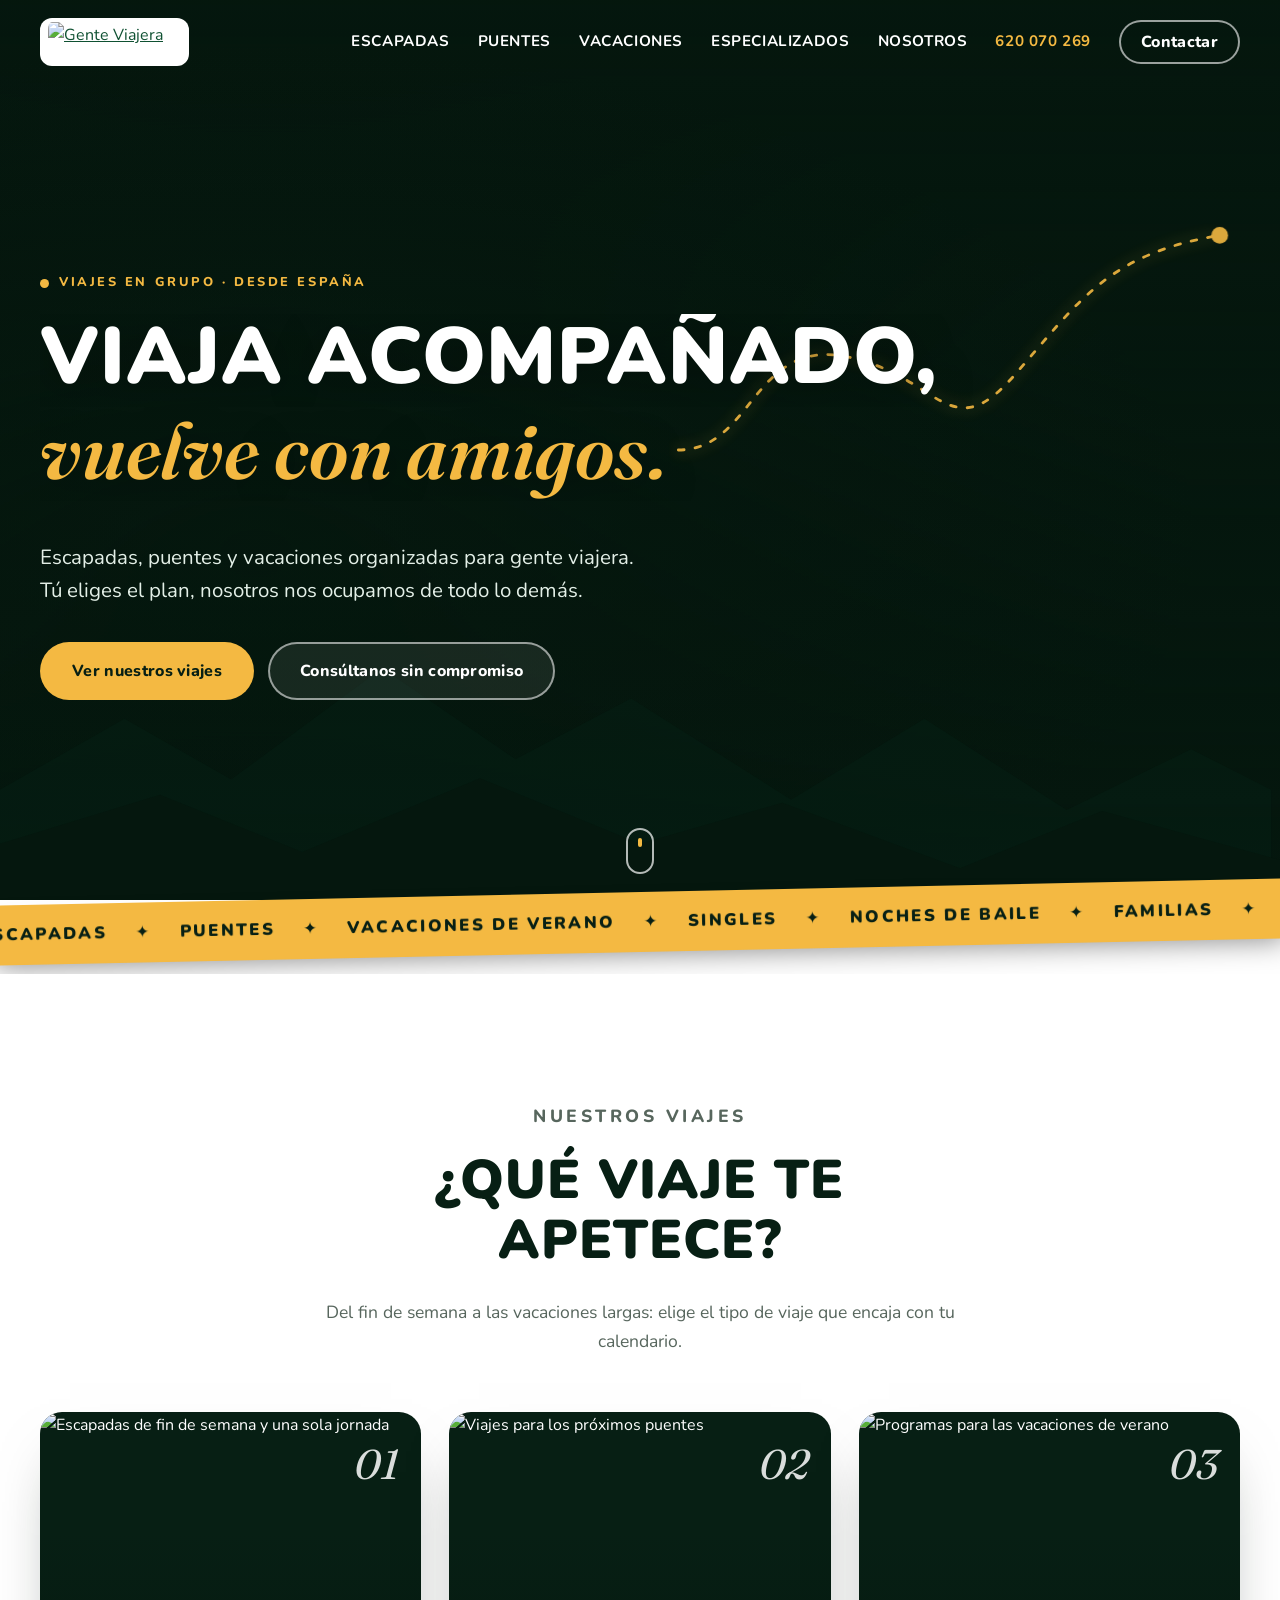
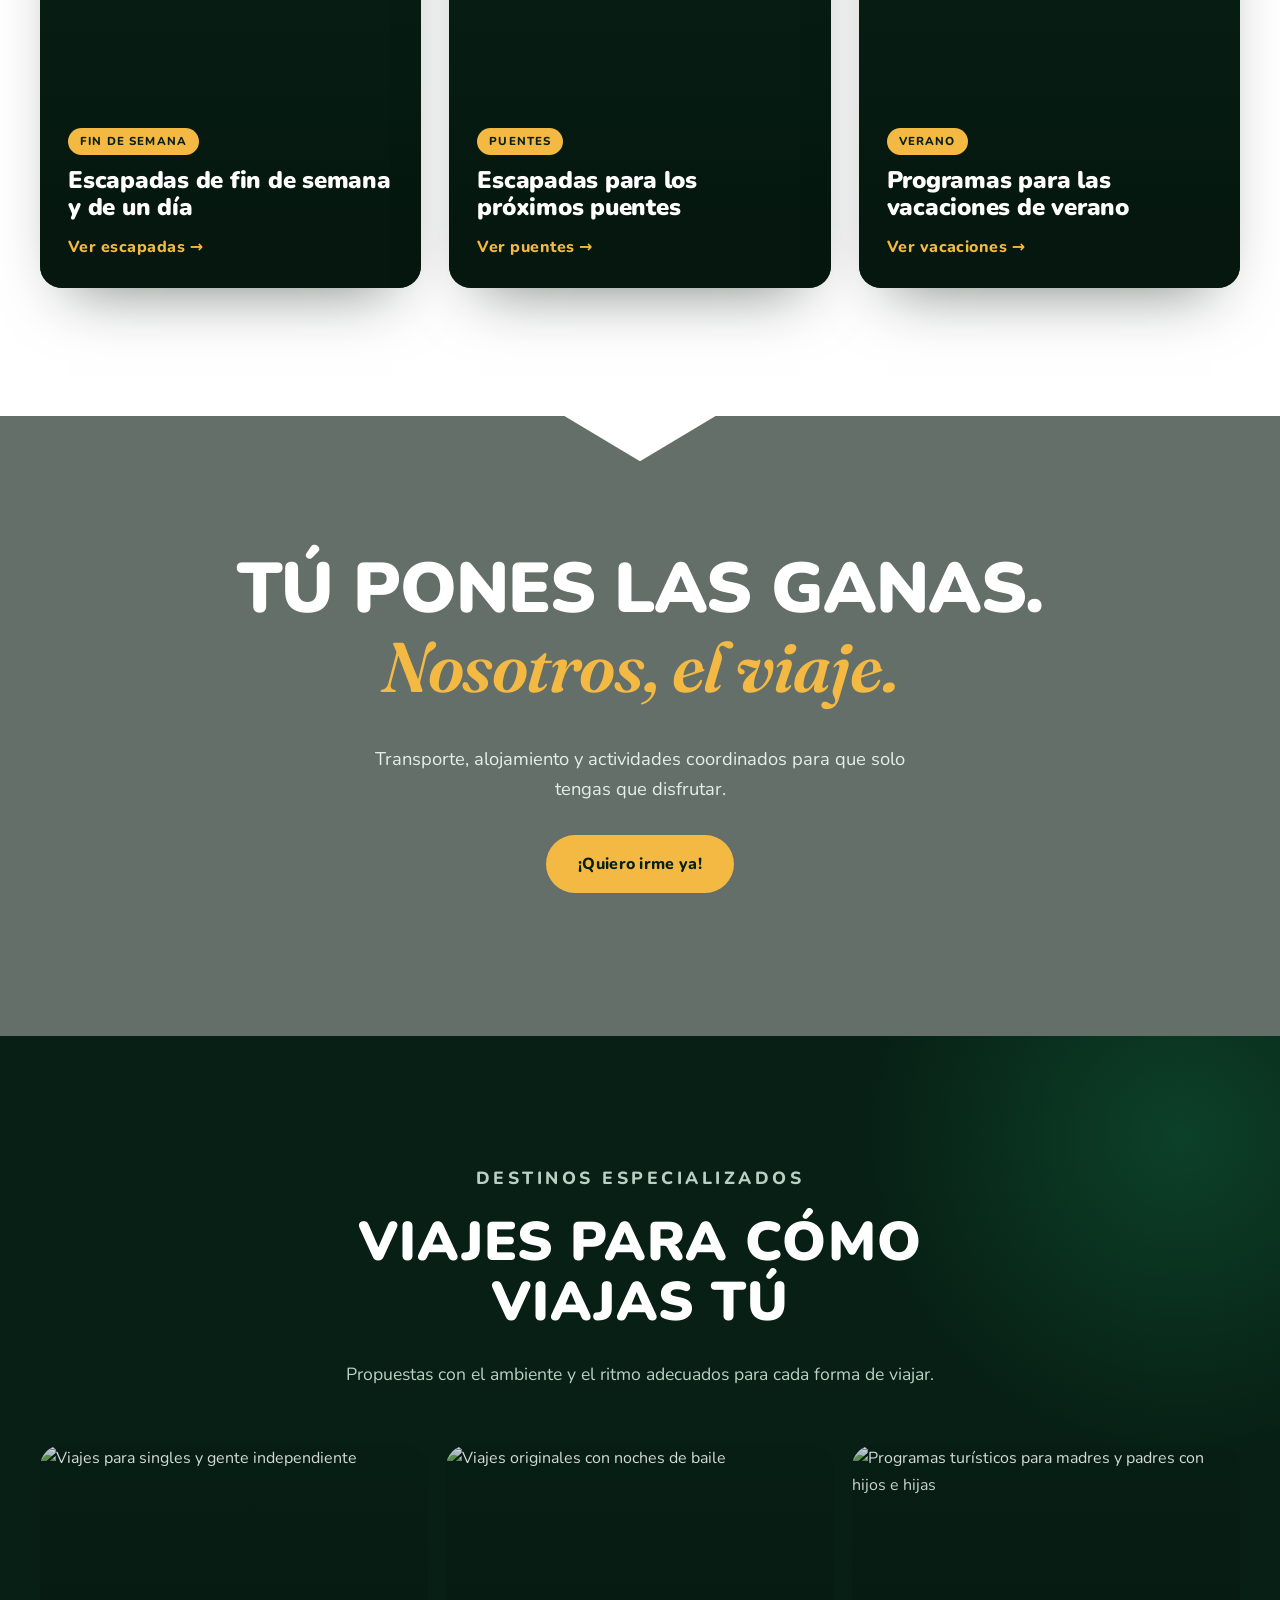
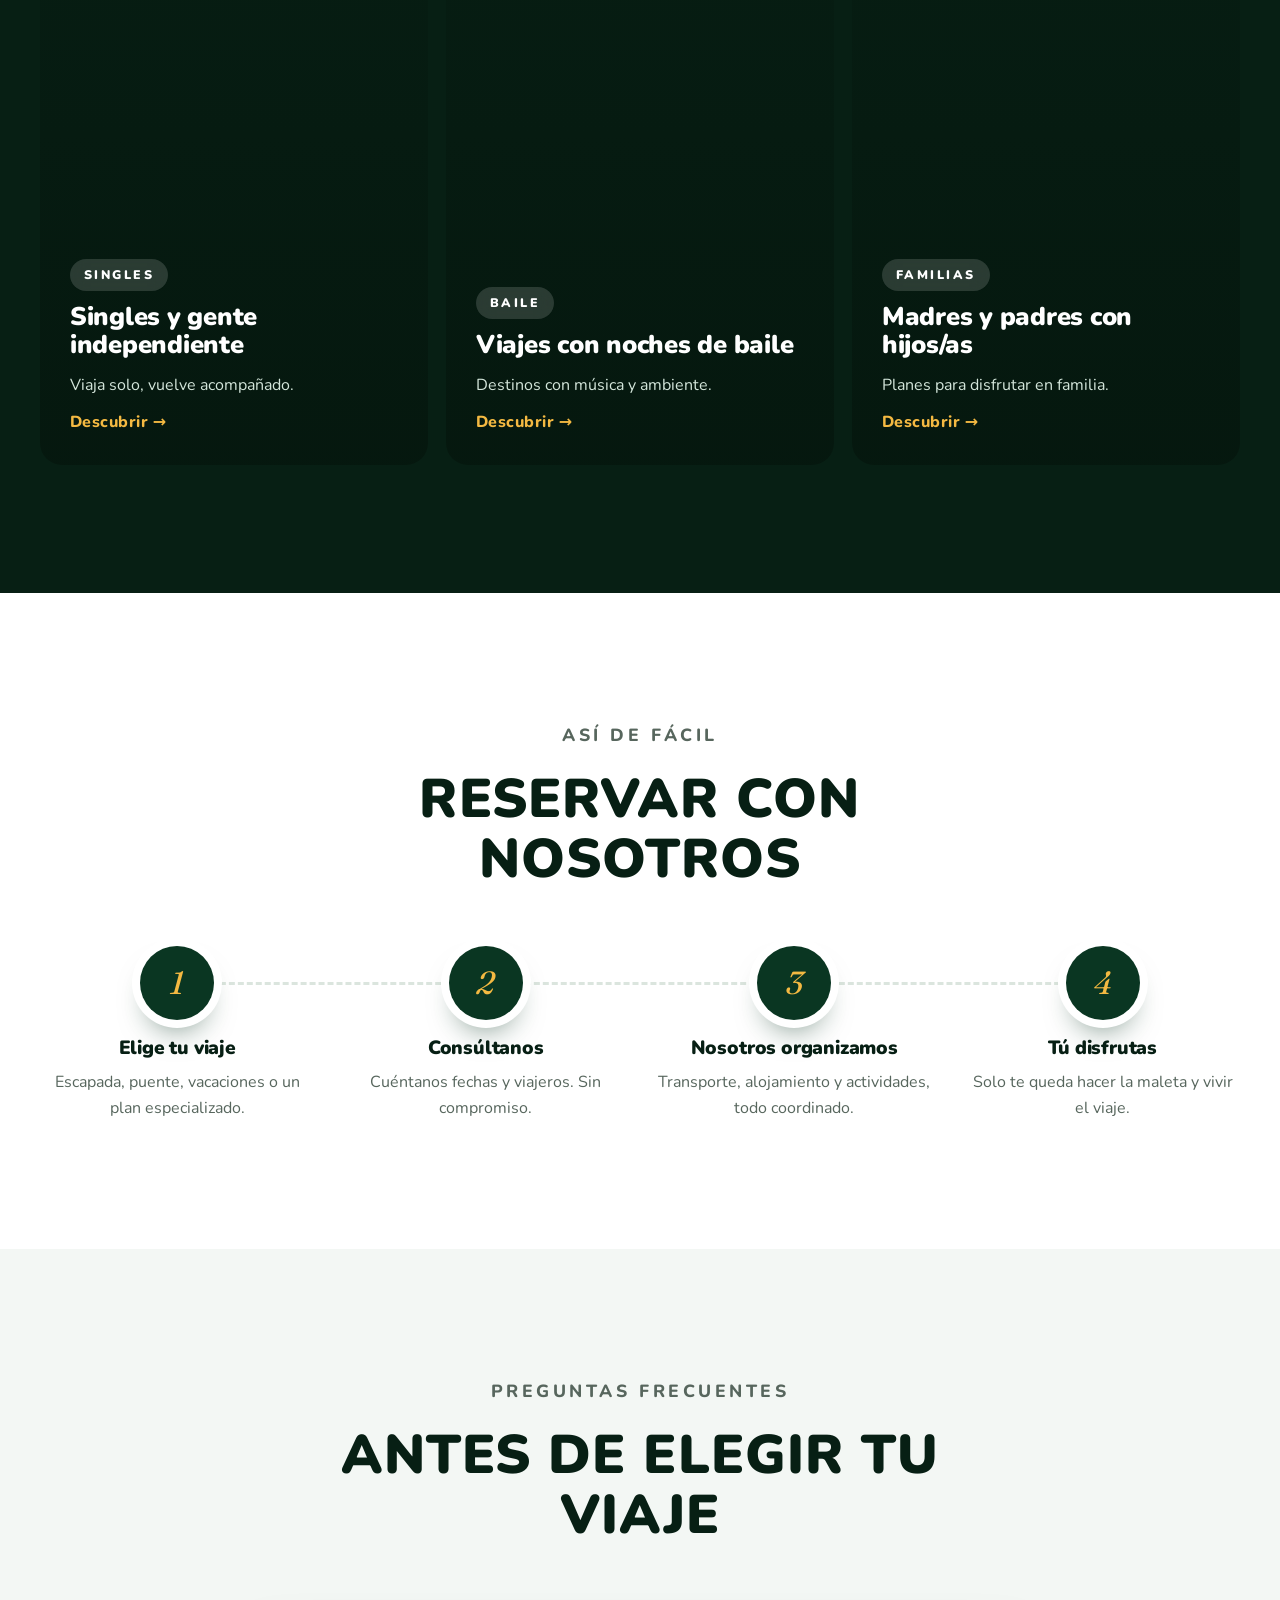
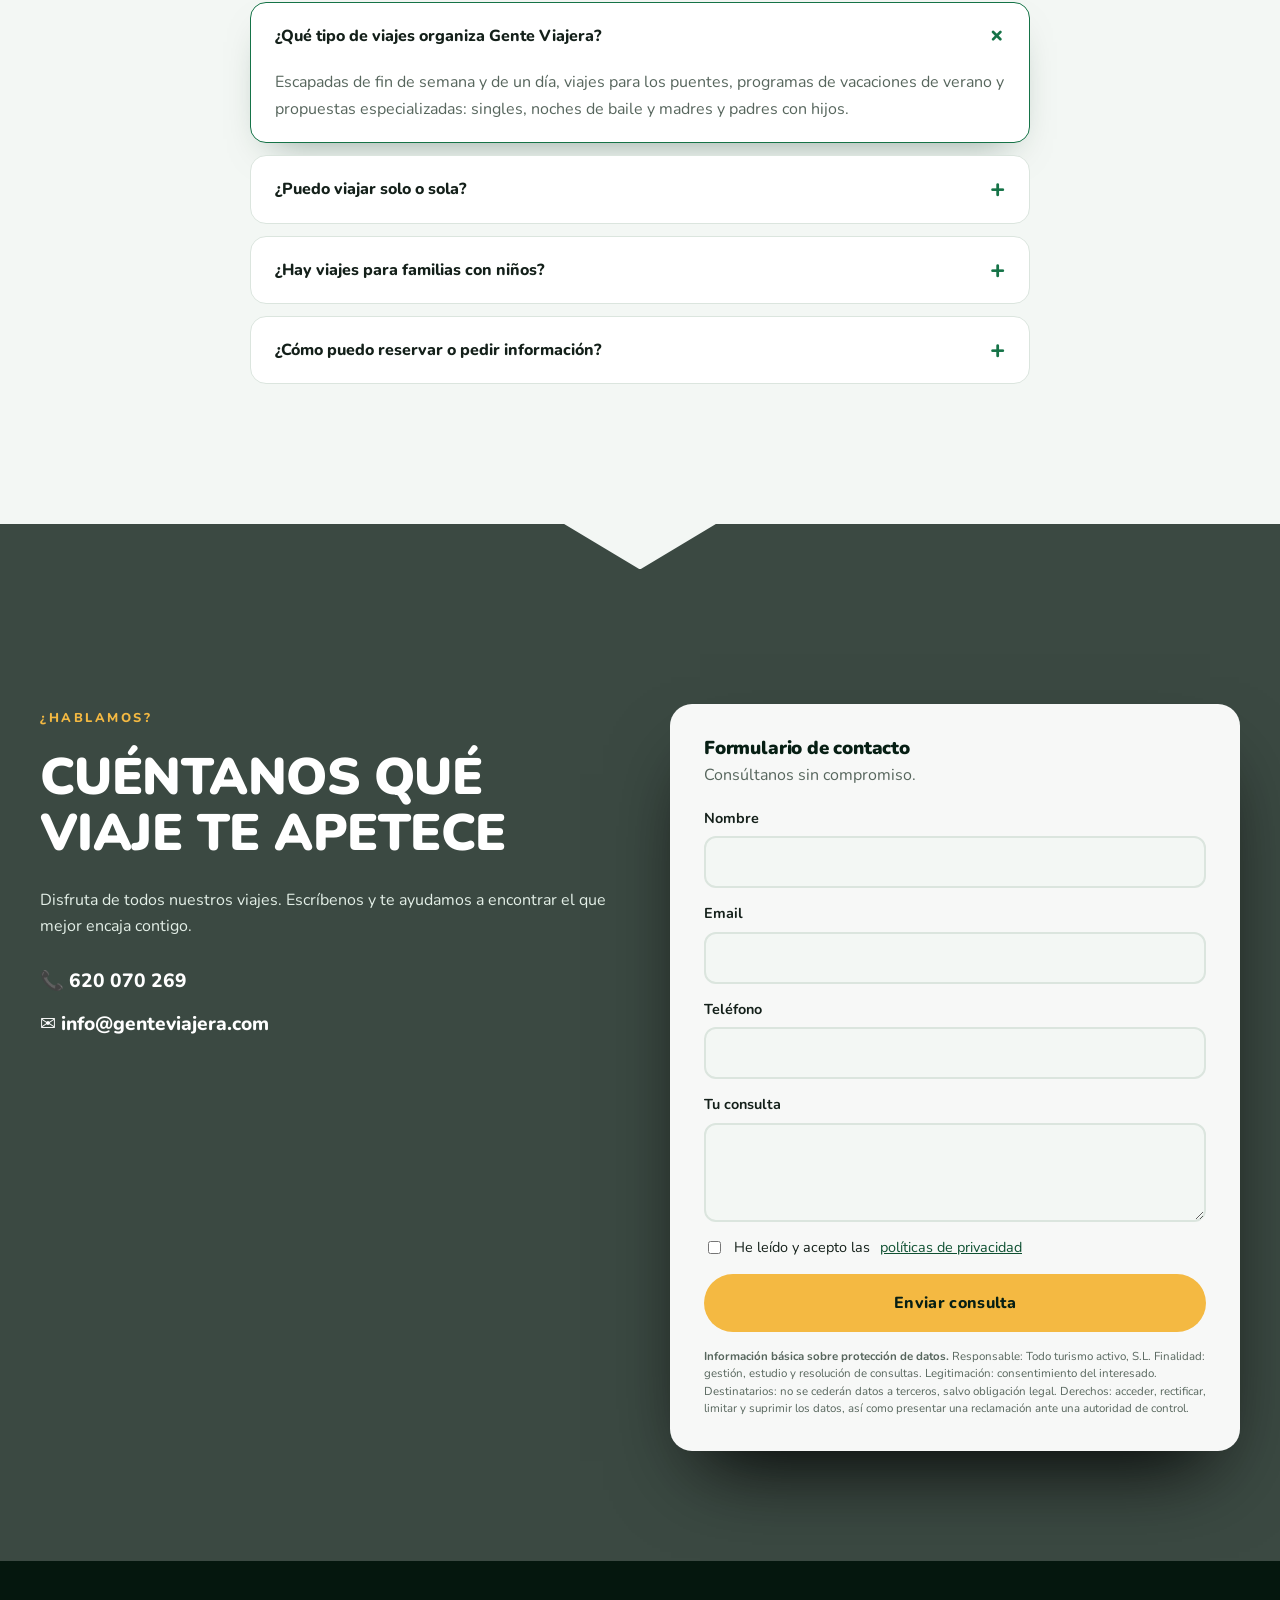
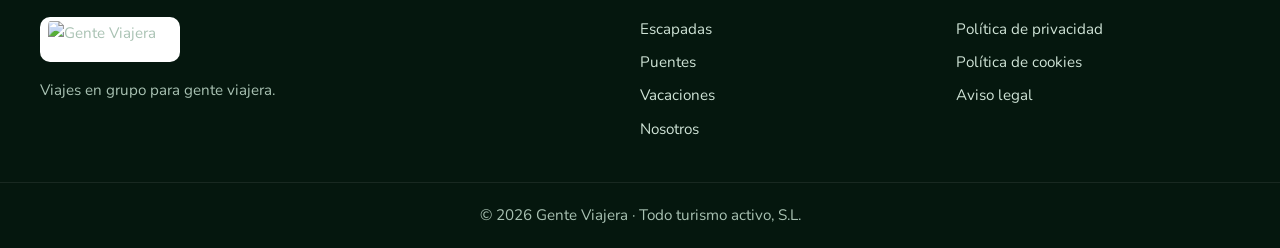
==== docs/index.html @ b9114b35 "Mover sitio a docs/ para GitHub Pages Co-Authored-By: Claude Sonnet 5.5 <noreply@anthropic.com>" ====
<!doctype html>
<html lang="es">
<head>
  <meta charset="utf-8">
  <meta name="viewport" content="width=device-width, initial-scale=1">
  <title>Gente Viajera | Viajes en grupo, escapadas y puentes desde España</title>
  <meta name="description" content="Viajes en grupo para gente viajera: escapadas de fin de semana, puentes, vacaciones de verano, viajes para singles, con noches de baile y para madres y padres con hijos. Consúltanos sin compromiso.">
  <meta name="robots" content="index, follow, max-image-preview:large">
  <meta name="theme-color" content="#071f14">
  <link rel="canonical" href="https://genteviajera.com/">
  <link rel="alternate" hreflang="es" href="https://genteviajera.com/">

  <meta property="og:type" content="website">
  <meta property="og:locale" content="es_ES">
  <meta property="og:site_name" content="Gente Viajera">
  <meta property="og:title" content="Gente Viajera | Viajes en grupo, escapadas y puentes">
  <meta property="og:description" content="Escapadas, puentes y vacaciones en grupo. Viajes para singles, con noches de baile y para familias.">
  <meta property="og:url" content="https://genteviajera.com/">
  <meta property="og:image" content="https://genteviajera.com/wp-content/uploads/2024/02/ESCAPADAS.jpg">
  <meta name="twitter:card" content="summary_large_image">

  <link rel="icon" href="data:image/svg+xml,%3Csvg xmlns='http://www.w3.org/2000/svg' viewBox='0 0 32 32'%3E%3Crect width='32' height='32' rx='8' fill='%230f5132'/%3E%3Cpath d='M5 23l8-12 5 7 3-4 6 9z' fill='%23f4b942'/%3E%3C/svg%3E">
  <link rel="preconnect" href="https://fonts.googleapis.com">
  <link rel="preconnect" href="https://fonts.gstatic.com" crossorigin>
  <link href="https://fonts.googleapis.com/css2?family=Fraunces:ital,opsz,wght@1,9..144,600&family=Nunito:wght@400;600;700;800;900&display=swap" rel="stylesheet">
  <link rel="stylesheet" href="styles.css">

  <script type="application/ld+json">
  {
    "@context": "https://schema.org",
    "@graph": [
      {
        "@type": "TravelAgency",
        "@id": "https://genteviajera.com/#organization",
        "name": "Gente Viajera",
        "legalName": "Todo turismo activo, S.L.",
        "url": "https://genteviajera.com/",
        "logo": "https://genteviajera.com/wp-content/uploads/2024/03/logo-menu.png",
        "image": "https://genteviajera.com/wp-content/uploads/2024/02/ESCAPADAS.jpg",
        "telephone": "+34620070269",
        "email": "info@genteviajera.com",
        "areaServed": "ES",
        "knowsLanguage": "es",
        "description": "Agencia de viajes en grupo: escapadas, puentes, vacaciones, viajes para singles, con noches de baile y para familias."
      },
      {
        "@type": "WebSite",
        "@id": "https://genteviajera.com/#website",
        "url": "https://genteviajera.com/",
        "name": "Gente Viajera",
        "inLanguage": "es",
        "publisher": { "@id": "https://genteviajera.com/#organization" }
      },
      {
        "@type": "ItemList",
        "name": "Tipos de viaje de Gente Viajera",
        "itemListElement": [
          { "@type": "ListItem", "position": 1, "name": "Escapadas de fin de semana", "url": "https://genteviajera.com/escapadas/" },
          { "@type": "ListItem", "position": 2, "name": "Viajes en puentes", "url": "https://genteviajera.com/puentes/" },
          { "@type": "ListItem", "position": 3, "name": "Vacaciones de verano", "url": "https://genteviajera.com/vacaciones/" },
          { "@type": "ListItem", "position": 4, "name": "Viajes para singles", "url": "https://genteviajera.com/destinos-especializados/singles/" },
          { "@type": "ListItem", "position": 5, "name": "Viajes con noches de baile", "url": "https://genteviajera.com/destinos-especializados/baile/" },
          { "@type": "ListItem", "position": 6, "name": "Viajes para madres y padres con hijos", "url": "https://genteviajera.com/destinos-especializados/padres-con-ninos/" }
        ]
      },
      {
        "@type": "FAQPage",
        "mainEntity": [
          { "@type": "Question", "name": "¿Qué tipo de viajes organiza Gente Viajera?", "acceptedAnswer": { "@type": "Answer", "text": "Escapadas de fin de semana y de un día, viajes para los puentes, programas de vacaciones de verano y propuestas especializadas: singles, noches de baile y madres y padres con hijos." } },
          { "@type": "Question", "name": "¿Puedo viajar solo o sola?", "acceptedAnswer": { "@type": "Answer", "text": "Sí. Tenemos propuestas pensadas para gente independiente y para singles, en grupos donde es fácil conocer gente nueva." } },
          { "@type": "Question", "name": "¿Hay viajes para familias con niños?", "acceptedAnswer": { "@type": "Answer", "text": "Sí. Organizamos programas turísticos para madres y padres con hijos e hijas, con actividades adaptadas a todas las edades." } },
          { "@type": "Question", "name": "¿Cómo puedo reservar o pedir información?", "acceptedAnswer": { "@type": "Answer", "text": "Rellena el formulario de contacto, escríbenos a info@genteviajera.com o llámanos al 620 070 269. Te respondemos sin compromiso." } }
        ]
      }
    ]
  }
  </script>
</head>
<body>
  <a class="skip" href="#contenido">Saltar al contenido</a>
  <div class="progress" aria-hidden="true"></div>

  <header class="site-header" id="top">
    <div class="wrap nav">
      <a class="brand" href="/" aria-label="Gente Viajera, inicio">
        <img src="https://genteviajera.com/wp-content/uploads/2024/03/logo-menu.png" alt="Gente Viajera" width="160" height="48">
      </a>
      <nav id="menu" class="menu" aria-label="Principal">
        <a href="https://genteviajera.com/escapadas/">Escapadas</a>
        <a href="https://genteviajera.com/puentes/">Puentes</a>
        <a href="https://genteviajera.com/vacaciones/">Vacaciones</a>
        <a href="#especializados">Especializados</a>
        <a href="https://genteviajera.com/nosotros/">Nosotros</a>
        <a class="menu__tel" href="tel:+34620070269">620 070 269</a>
        <a class="btn btn--outline btn--sm" href="#contacto">Contactar</a>
      </nav>
      <button class="burger" aria-expanded="false" aria-controls="menu" aria-label="Abrir menú"><span></span><span></span><span></span></button>
    </div>
  </header>

  <main id="contenido">
    <!-- HERO -->
    <section class="hero" id="inicio">
      <div class="hero__img" data-parallax="0.35" role="img" aria-label="Camino entre vegetación en una escapada de Gente Viajera"></div>
      <div class="hero__shade"></div>

      <!-- Montañas en capas con parallax -->
      <svg class="hero__mtn hero__mtn--back" data-parallax="-0.08" viewBox="0 0 1440 320" preserveAspectRatio="none" aria-hidden="true"><path d="M0 320V210l140-70 120 60 170-110 150 90 130-60 180 100 150-80 160 90 140-60 90 40v160z"/></svg>
      <svg class="hero__mtn hero__mtn--front" viewBox="0 0 1440 220" preserveAspectRatio="none" aria-hidden="true"><path d="M0 220V150l180-60 160 70 200-90 180 80 160-50 200 80 160-70 200 60v50z"/></svg>

      <!-- Ruta dibujada -->
      <svg class="hero__route" viewBox="0 0 600 300" aria-hidden="true">
        <path class="route-line" d="M10 270 C 90 270, 90 150, 190 170 S 300 270, 370 190 S 470 60, 590 40"/>
        <circle class="route-dot" cx="590" cy="40" r="9"/>
      </svg>

      <div class="wrap hero__in">
        <p class="eyebrow"><span class="pulse"></span> Viajes en grupo · Desde España</p>
        <h1 class="split" aria-label="Viaja acompañado, vuelve con amigos.">
          <span class="line"><span>Viaja</span> <span>acompañado,</span></span>
          <span class="line line--accent"><span>vuelve</span> <span>con</span> <span>amigos.</span></span>
        </h1>
        <p class="lead">Escapadas, puentes y vacaciones organizadas para gente viajera. Tú eliges el plan, nosotros nos ocupamos de todo lo demás.</p>
        <div class="hero__cta">
          <a class="btn magnetic" href="#viajes"><span>Ver nuestros viajes</span></a>
          <a class="btn btn--ghost magnetic" href="#contacto"><span>Consúltanos sin compromiso</span></a>
        </div>
      </div>

      <a class="scroll-cue" href="#viajes" aria-label="Bajar a los viajes"><i></i></a>
    </section>

    <!-- MARQUEE -->
    <div class="marquee-wrap" aria-hidden="true">
    <div class="marquee">
      <div class="marquee__track">
        <span>Escapadas</span><b>✦</b><span>Puentes</span><b>✦</b><span>Vacaciones de verano</span><b>✦</b><span>Singles</span><b>✦</b><span>Noches de baile</span><b>✦</b><span>Familias</span><b>✦</b>
        <span>Escapadas</span><b>✦</b><span>Puentes</span><b>✦</b><span>Vacaciones de verano</span><b>✦</b><span>Singles</span><b>✦</b><span>Noches de baile</span><b>✦</b><span>Familias</span><b>✦</b>
      </div>
    </div>
    </div>

    <!-- VIAJES -->
    <section class="section section--light" id="viajes">
      <div class="wrap">
        <header class="section__head" data-reveal>
          <p class="eyebrow eyebrow--dark">Nuestros viajes</p>
          <h2>¿Qué viaje te apetece?</h2>
          <p>Del fin de semana a las vacaciones largas: elige el tipo de viaje que encaja con tu calendario.</p>
        </header>

        <div class="cards">
          <article class="card tilt" data-reveal>
            <a href="https://genteviajera.com/escapadas/" class="card__link">
              <img src="https://genteviajera.com/wp-content/uploads/2024/02/ESCAPADAS.jpg" alt="Escapadas de fin de semana y una sola jornada" loading="lazy" width="600" height="760">
              <span class="card__num">01</span>
              <div class="card__body">
                <span class="tag">Fin de semana</span>
                <h3>Escapadas de fin de semana y de un día</h3>
                <p>Desconecta en 48 horas con rutas y actividades cerca de casa.</p>
                <span class="more">Ver escapadas <i>→</i></span>
              </div>
            </a>
          </article>
          <article class="card tilt" data-reveal style="--d:.12s">
            <a href="https://genteviajera.com/puentes/" class="card__link">
              <img src="https://genteviajera.com/wp-content/uploads/2024/02/puentes.png" alt="Viajes para los próximos puentes" loading="lazy" width="600" height="760">
              <span class="card__num">02</span>
              <div class="card__body">
                <span class="tag">Puentes</span>
                <h3>Escapadas para los próximos puentes</h3>
                <p>Aprovecha cada festivo del calendario con un plan cerrado.</p>
                <span class="more">Ver puentes <i>→</i></span>
              </div>
            </a>
          </article>
          <article class="card tilt" data-reveal style="--d:.24s">
            <a href="https://genteviajera.com/vacaciones/" class="card__link">
              <img src="https://genteviajera.com/wp-content/uploads/2024/02/vacaciones-de-verano.png" alt="Programas para las vacaciones de verano" loading="lazy" width="600" height="760">
              <span class="card__num">03</span>
              <div class="card__body">
                <span class="tag">Verano</span>
                <h3>Programas para las vacaciones de verano</h3>
                <p>Viajes más largos para disfrutar sin preocuparte de nada.</p>
                <span class="more">Ver vacaciones <i>→</i></span>
              </div>
            </a>
          </article>
        </div>
      </div>
    </section>

    <!-- BANDA PARALLAX -->
    <section class="band" aria-label="Invitación a viajar">
      <div class="band__img" data-parallax="0.25"></div>
      <div class="band__shade"></div>
      <div class="notch notch--top" aria-hidden="true"></div>
      <div class="wrap band__in" data-reveal>
        <h2>Tú pones las ganas.<br><em>Nosotros, el viaje.</em></h2>
        <p>Transporte, alojamiento y actividades coordinados para que solo tengas que disfrutar.</p>
        <a class="btn magnetic" href="#contacto"><span>¡Quiero irme ya!</span></a>
      </div>
    </section>

    <!-- ESPECIALIZADOS: acordeón de paneles -->
    <section class="section section--dark" id="especializados">
      <div class="wrap">
        <header class="section__head" data-reveal>
          <p class="eyebrow">Destinos especializados</p>
          <h2>Viajes para cómo viajas tú</h2>
          <p>Propuestas con el ambiente y el ritmo adecuados para cada forma de viajar.</p>
        </header>
      </div>
      <div class="panels wrap">
        <a class="panel" href="https://genteviajera.com/destinos-especializados/singles/" data-reveal>
          <img src="https://genteviajera.com/wp-content/uploads/2024/02/singles.png" alt="Viajes para singles y gente independiente" loading="lazy" width="600" height="760">
          <div class="panel__txt"><span class="panel__k">Singles</span><h3>Singles y gente independiente</h3><p>Viaja solo, vuelve acompañado.</p><span class="more">Descubrir <i>→</i></span></div>
        </a>
        <a class="panel" href="https://genteviajera.com/destinos-especializados/baile/" data-reveal style="--d:.12s">
          <img src="https://genteviajera.com/wp-content/uploads/2024/02/Viaje-con-noches-de-baile-.png" alt="Viajes originales con noches de baile" loading="lazy" width="600" height="760">
          <div class="panel__txt"><span class="panel__k">Baile</span><h3>Viajes con noches de baile</h3><p>Destinos con música y ambiente.</p><span class="more">Descubrir <i>→</i></span></div>
        </a>
        <a class="panel" href="https://genteviajera.com/destinos-especializados/padres-con-ninos/" data-reveal style="--d:.24s">
          <img src="https://genteviajera.com/wp-content/uploads/2024/02/padres-con-ninos.png" alt="Programas turísticos para madres y padres con hijos e hijas" loading="lazy" width="600" height="760">
          <div class="panel__txt"><span class="panel__k">Familias</span><h3>Madres y padres con hijos/as</h3><p>Planes para disfrutar en familia.</p><span class="more">Descubrir <i>→</i></span></div>
        </a>
      </div>
    </section>

    <!-- CÓMO FUNCIONA -->
    <section class="section section--light" id="como-funciona">
      <div class="wrap">
        <header class="section__head" data-reveal>
          <p class="eyebrow eyebrow--dark">Así de fácil</p>
          <h2>Reservar con nosotros</h2>
        </header>
        <ol class="steps">
          <li data-reveal><span class="steps__n">1</span><h3>Elige tu viaje</h3><p>Escapada, puente, vacaciones o un plan especializado.</p></li>
          <li data-reveal style="--d:.1s"><span class="steps__n">2</span><h3>Consúltanos</h3><p>Cuéntanos fechas y viajeros. Sin compromiso.</p></li>
          <li data-reveal style="--d:.2s"><span class="steps__n">3</span><h3>Nosotros organizamos</h3><p>Transporte, alojamiento y actividades, todo coordinado.</p></li>
          <li data-reveal style="--d:.3s"><span class="steps__n">4</span><h3>Tú disfrutas</h3><p>Solo te queda hacer la maleta y vivir el viaje.</p></li>
        </ol>
      </div>
    </section>

    <!-- FAQ -->
    <section class="section section--tint" id="faq">
      <div class="wrap wrap--narrow">
        <header class="section__head" data-reveal>
          <p class="eyebrow eyebrow--dark">Preguntas frecuentes</p>
          <h2>Antes de elegir tu viaje</h2>
        </header>
        <div class="faq" data-reveal>
          <details open><summary>¿Qué tipo de viajes organiza Gente Viajera?</summary><p>Escapadas de fin de semana y de un día, viajes para los puentes, programas de vacaciones de verano y propuestas especializadas: singles, noches de baile y madres y padres con hijos.</p></details>
          <details><summary>¿Puedo viajar solo o sola?</summary><p>Sí. Tenemos propuestas pensadas para gente independiente y para singles, en grupos donde es fácil conocer gente nueva.</p></details>
          <details><summary>¿Hay viajes para familias con niños?</summary><p>Sí. Organizamos programas turísticos para madres y padres con hijos e hijas, con actividades adaptadas a todas las edades.</p></details>
          <details><summary>¿Cómo puedo reservar o pedir información?</summary><p>Rellena el formulario de contacto, escríbenos a <a href="mailto:info@genteviajera.com">info@genteviajera.com</a> o llámanos al <a href="tel:+34620070269">620 070 269</a>. Te respondemos sin compromiso.</p></details>
        </div>
      </div>
    </section>

    <!-- CONTACTO -->
    <section class="contact" id="contacto">
      <div class="contact__img" data-parallax="0.2"></div>
      <div class="contact__shade"></div>
      <div class="notch notch--top notch--tint" aria-hidden="true"></div>
      <div class="wrap contact__grid">
        <div class="contact__info" data-reveal>
          <p class="eyebrow">¿Hablamos?</p>
          <h2>Cuéntanos qué viaje te apetece</h2>
          <p>Disfruta de todos nuestros viajes. Escríbenos y te ayudamos a encontrar el que mejor encaja contigo.</p>
          <ul class="contact__list">
            <li><a href="tel:+34620070269">📞 620 070 269</a></li>
            <li><a href="mailto:info@genteviajera.com">✉️ info@genteviajera.com</a></li>
          </ul>
        </div>

        <form class="form" action="#" method="post" novalidate data-reveal style="--d:.15s">
          <h3>Formulario de contacto</h3>
          <p class="form__sub">Consúltanos sin compromiso.</p>
          <label>Nombre<input type="text" name="nombre" autocomplete="name" required></label>
          <label>Email<input type="email" name="email" autocomplete="email" required></label>
          <label>Teléfono<input type="tel" name="telefono" autocomplete="tel"></label>
          <label>Tu consulta<textarea name="mensaje" rows="3" required></textarea></label>
          <label class="check"><input type="checkbox" required> He leído y acepto las <a href="https://genteviajera.com/politica-de-privacidad/">políticas de privacidad</a></label>
          <button class="btn btn--block" type="submit"><span>Enviar consulta</span></button>
          <p class="legal"><strong>Información básica sobre protección de datos.</strong> Responsable: Todo turismo activo, S.L. Finalidad: gestión, estudio y resolución de consultas. Legitimación: consentimiento del interesado. Destinatarios: no se cederán datos a terceros, salvo obligación legal. Derechos: acceder, rectificar, limitar y suprimir los datos, así como presentar una reclamación ante una autoridad de control.</p>
        </form>
      </div>
    </section>
  </main>

  <footer class="footer">
    <div class="wrap footer__in">
      <div>
        <img src="https://genteviajera.com/wp-content/uploads/2024/03/logo-menu.png" alt="Gente Viajera" width="140" height="42" loading="lazy">
        <p>Viajes en grupo para gente viajera.</p>
      </div>
      <nav aria-label="Pie de página">
        <a href="https://genteviajera.com/escapadas/">Escapadas</a>
        <a href="https://genteviajera.com/puentes/">Puentes</a>
        <a href="https://genteviajera.com/vacaciones/">Vacaciones</a>
        <a href="https://genteviajera.com/nosotros/">Nosotros</a>
      </nav>
      <nav aria-label="Legal">
        <a href="https://genteviajera.com/politica-de-privacidad/">Política de privacidad</a>
        <a href="https://genteviajera.com/politica-de-cookies/">Política de cookies</a>
        <a href="https://genteviajera.com/aviso-legal/">Aviso legal</a>
      </nav>
    </div>
    <p class="footer__copy">© <span id="y">2026</span> Gente Viajera · Todo turismo activo, S.L.</p>
  </footer>

  <a class="fab" href="tel:+34620070269" aria-label="Llamar a Gente Viajera">📞</a>
  <script src="script.js" defer></script>
</body>
</html>
---- docs/styles.css ----
:root{
  --g950:#05170e;--g900:#071f14;--g800:#0a3622;--g700:#0f5132;--g600:#157347;--g50:#eef6f1;
  --sun:#f4b942;--sun-d:#e0a025;
  --ink:#14201a;--muted:#57665d;--line:#dbe5de;--tint:#f3f7f4;
  --r:22px;--ease:cubic-bezier(.22,1,.36,1);
  --font:'Nunito',system-ui,sans-serif;--display:'Fraunces',Georgia,serif;
}
*,*::before,*::after{box-sizing:border-box}
html{scroll-behavior:smooth;scroll-padding-top:70px}
body{margin:0;font-family:var(--font);color:var(--ink);background:#fff;line-height:1.65;-webkit-font-smoothing:antialiased;overflow-x:hidden}
img{max-width:100%;height:auto;display:block}
a{color:var(--g700)}
h1,h2,h3{margin:0 0 .5em;line-height:1.1;font-weight:900;letter-spacing:-.01em}
html{overflow-x:hidden}
main{overflow-x:clip}
.wrap{width:min(1200px,100% - 32px);margin-inline:auto}
.wrap--narrow{width:min(780px,100% - 32px)}
.skip{position:absolute;left:-999px;top:0;background:var(--sun);padding:10px 16px;z-index:200}
.skip:focus{left:8px;top:8px}
:focus-visible{outline:3px solid var(--sun);outline-offset:3px}

/* progress */
.progress{position:fixed;top:0;left:0;height:3px;width:100%;transform-origin:0 50%;transform:scaleX(0);background:linear-gradient(90deg,var(--sun),#ffd98a);z-index:120}

/* buttons */
.btn{position:relative;display:inline-block;overflow:hidden;background:var(--sun);color:var(--g900);font:inherit;font-weight:800;letter-spacing:.02em;text-decoration:none;padding:16px 32px;border-radius:999px;border:0;cursor:pointer;transition:transform .35s var(--ease),box-shadow .35s;isolation:isolate}
.btn span{position:relative;z-index:1}
.btn::before{content:"";position:absolute;inset:0;background:#fff;transform:translateY(101%);transition:transform .45s var(--ease);z-index:0}
.btn:hover::before{transform:none}
.btn:hover{box-shadow:0 14px 34px -10px rgba(244,185,66,.7)}
.btn--ghost{background:rgba(255,255,255,.08);color:#fff;box-shadow:inset 0 0 0 2px rgba(255,255,255,.55);backdrop-filter:blur(6px)}
.btn--ghost:hover{color:var(--g900);box-shadow:inset 0 0 0 2px #fff}
.btn--outline{background:transparent;color:#fff;box-shadow:inset 0 0 0 2px rgba(255,255,255,.6)}
.btn--outline:hover{color:var(--g900)}
.btn--sm{padding:9px 22px}
.btn--block{width:100%}

/* header (transparente → sólido) */
.site-header{position:fixed;inset:0 0 auto 0;z-index:100;transition:background .4s,box-shadow .4s,transform .4s var(--ease),padding .4s}
.nav{display:flex;align-items:center;justify-content:space-between;padding:18px 0;transition:padding .4s}
.site-header.solid{background:rgba(5,23,14,.88);backdrop-filter:blur(14px);box-shadow:0 8px 30px -12px #000}
.site-header.solid .nav{padding:9px 0}
.site-header.hide{transform:translateY(-100%)}
.brand img{height:48px;width:auto;background:#fff;border-radius:12px;padding:4px 8px}
.menu{display:flex;align-items:center;gap:28px}
.menu a:not(.btn){color:#fff;text-decoration:none;font-weight:700;font-size:.95rem;letter-spacing:.04em;text-transform:uppercase;position:relative}
.menu a:not(.btn)::after{content:"";position:absolute;left:0;bottom:-6px;height:2px;width:100%;background:var(--sun);transform:scaleX(0);transform-origin:right;transition:transform .35s var(--ease)}
.menu a:not(.btn):hover::after{transform:scaleX(1);transform-origin:left}
.menu__tel{color:var(--sun)!important}
.burger{display:none;background:none;border:0;padding:8px;cursor:pointer}
.burger span{display:block;width:26px;height:2px;background:#fff;margin:6px 0;transition:.3s}

/* hero */
.hero{position:relative;height:100svh;min-height:640px;color:#fff;display:grid;align-items:center;overflow:hidden;background:var(--g950)}
.hero__img{position:absolute;inset:-8% 0;background:url("https://genteviajera.com/wp-content/uploads/2024/02/ESCAPADAS.jpg") center/cover;animation:kenburns 22s ease-in-out infinite alternate;will-change:transform}
@keyframes kenburns{from{scale:1.02}to{scale:1.14}}
.hero__shade{position:absolute;inset:0;background:
  radial-gradient(ellipse at 20% 60%,rgba(5,23,14,.7),transparent 65%),
  linear-gradient(180deg,rgba(5,23,14,.65) 0%,rgba(5,23,14,.25) 40%,rgba(5,23,14,.9) 100%)}
.hero__mtn{position:absolute;left:0;bottom:-1px;width:100%;pointer-events:none}
.hero__mtn--back{height:36%;fill:rgba(7,31,20,.55)}
.hero__mtn--front{height:20%;fill:var(--g950)}
.hero__route{position:absolute;right:4%;top:22%;width:min(46vw,560px);opacity:.9}
.route-line{fill:none;stroke:var(--sun);stroke-width:3;stroke-linecap:round;stroke-dasharray:6 12;filter:drop-shadow(0 0 8px rgba(244,185,66,.7));stroke-dashoffset:1000;animation:draw 3.6s .8s var(--ease) forwards}
.route-dot{fill:var(--sun);opacity:0;transform-origin:590px 40px;animation:pop .6s 4.2s var(--ease) forwards,beat 2s 4.8s infinite}
@keyframes draw{to{stroke-dashoffset:0}}
@keyframes pop{from{opacity:0;scale:0}to{opacity:1;scale:1}}
@keyframes beat{50%{scale:1.5;opacity:.6}}
.hero__in{position:relative;z-index:2;padding-top:70px}
.eyebrow{display:inline-flex;align-items:center;gap:10px;font-size:.8rem;font-weight:800;letter-spacing:.2em;text-transform:uppercase;color:var(--sun);margin:0 0 20px}
.eyebrow--dark{color:var(--g600)}
.pulse{width:9px;height:9px;border-radius:50%;background:var(--sun);box-shadow:0 0 0 0 rgba(244,185,66,.7);animation:ring 2s infinite}
@keyframes ring{to{box-shadow:0 0 0 14px rgba(244,185,66,0)}}
.hero h1{font-size:clamp(2.2rem,6.2vw,5.4rem);max-width:none;color:#fff;text-transform:uppercase;letter-spacing:.01em;text-shadow:0 6px 40px rgba(0,0,0,.35)}
.line{display:block;overflow:hidden;padding-bottom:.08em}
.line span{display:inline-block;transform:translateY(110%) rotate(4deg);animation:rise 1s var(--ease) forwards}
.line span:nth-child(1){animation-delay:.15s}.line span:nth-child(2){animation-delay:.27s}.line span:nth-child(3){animation-delay:.39s}
.line:nth-child(2) span:nth-child(1){animation-delay:.5s}.line:nth-child(2) span:nth-child(2){animation-delay:.62s}.line:nth-child(2) span:nth-child(3){animation-delay:.74s}
.line--accent{font-family:var(--display);font-style:italic;font-weight:600;text-transform:none;color:var(--sun)}
@keyframes rise{to{transform:none}}
.lead{font-size:clamp(1.05rem,1.6vw,1.3rem);max-width:50ch;color:#e3efe7;margin:22px 0 0;opacity:0;animation:fade 1s 1s forwards}
.hero__cta{display:flex;flex-wrap:wrap;gap:14px;margin-top:34px;opacity:0;animation:fade 1s 1.2s forwards}
@keyframes fade{to{opacity:1}}
.scroll-cue{position:absolute;left:50%;bottom:26px;z-index:3;width:28px;height:46px;border:2px solid rgba(255,255,255,.7);border-radius:20px;translate:-50% 0}
.scroll-cue i{position:absolute;left:50%;top:8px;width:4px;height:9px;margin-left:-2px;border-radius:4px;background:var(--sun);animation:wheel 1.8s infinite}
@keyframes wheel{0%{opacity:1;translate:0 0}100%{opacity:0;translate:0 16px}}

/* marquee */
.marquee-wrap{overflow:hidden;position:relative;z-index:5;margin-top:-22px;padding:14px 0 22px;pointer-events:none}
.marquee{background:var(--sun);color:var(--g900);overflow:hidden;white-space:nowrap;padding:16px 0;rotate:-1.2deg;margin:0 -20px;box-shadow:0 14px 30px -14px rgba(0,0,0,.5);pointer-events:auto}
.marquee__track{display:inline-flex;gap:28px;animation:scroll 32s linear infinite;font-weight:900;text-transform:uppercase;letter-spacing:.14em;font-size:1.05rem;padding-right:28px}
.marquee:hover .marquee__track{animation-play-state:paused}
@keyframes scroll{to{transform:translateX(-50%)}}

/* sections */
.section{padding:clamp(70px,10vw,130px) 0;position:relative}
.section--light{background:#fff}
.section--tint{background:var(--tint)}
.section--dark{background:var(--g900);color:#dcebe1;overflow:hidden}
.section--dark::before{content:"";position:absolute;width:700px;height:700px;right:-250px;top:-250px;background:radial-gradient(circle,rgba(21,115,71,.4),transparent 65%)}
.section__head{max-width:680px;margin:0 auto 56px;text-align:center;position:relative}
.section__head h2{font-size:clamp(2rem,4.6vw,3.4rem);text-transform:uppercase;letter-spacing:.02em;color:var(--g900)}
.section--dark h2{color:#fff}
.section__head p{color:var(--muted);font-size:1.1rem}
.section--dark .section__head p{color:#b9d1c2}

/* reveal */
[data-reveal]{opacity:0;transform:translateY(44px) scale(.98);transition:opacity .9s var(--ease) var(--d,0s),transform .9s var(--ease) var(--d,0s)}
[data-reveal].in{opacity:1;transform:none}

/* cards con imagen a sangre */
.cards{display:grid;grid-template-columns:repeat(auto-fit,minmax(290px,1fr));gap:28px;perspective:1200px}
.card{border-radius:var(--r);overflow:hidden;background:var(--g900);box-shadow:0 30px 60px -30px rgba(5,23,14,.55);transform-style:preserve-3d}
.card.tilt{transition:opacity .9s var(--ease) var(--d,0s),transform .25s ease-out,box-shadow .4s}
.card__link{position:relative;display:block;aspect-ratio:4/5;color:#fff;text-decoration:none;overflow:hidden}
.card img{position:absolute;inset:0;width:100%;height:100%;object-fit:cover;transition:transform 1.1s var(--ease)}
.card__link::before{content:"";position:absolute;inset:0;background:linear-gradient(180deg,rgba(5,23,14,0) 25%,rgba(5,23,14,.92) 85%);z-index:1;transition:opacity .4s}
.card:hover img{transform:scale(1.1) rotate(.6deg)}
.card__num{position:absolute;top:18px;right:22px;z-index:2;font-family:var(--display);font-style:italic;font-size:2.6rem;color:rgba(255,255,255,.85)}
.card__body{position:absolute;inset:auto 0 0 0;z-index:2;padding:28px}
.card h3{font-size:1.5rem;color:#fff;margin-bottom:8px}
.card p{margin:0 0 6px;color:#d4e6db;max-height:0;opacity:0;overflow:hidden;transition:max-height .55s var(--ease),opacity .5s,margin .4s}
.card:hover p,.card:focus-within p{max-height:90px;opacity:1;margin-bottom:12px}
@media (hover:none){.card p{max-height:none;opacity:1;margin-bottom:12px}}
.tag{display:inline-block;background:var(--sun);color:var(--g900);font-size:.72rem;font-weight:800;letter-spacing:.1em;text-transform:uppercase;padding:4px 12px;border-radius:999px;margin-bottom:12px}
.more{font-weight:800;color:var(--sun);letter-spacing:.03em}
.more i{display:inline-block;font-style:normal;transition:transform .35s var(--ease)}
a:hover .more i{transform:translateX(8px)}

/* banda parallax */
.band{position:relative;min-height:620px;display:grid;place-items:center;text-align:center;color:#fff;overflow:hidden}
.band__img,.contact__img{position:absolute;inset:-15% 0;background:url("https://genteviajera.com/wp-content/uploads/2024/02/vacaciones-de-verano.png") center/cover;will-change:transform}
.band__shade,.contact__shade{position:absolute;inset:0;background:rgba(5,23,14,.62)}
.band__in{position:relative;z-index:2;padding:110px 0}
.band h2{font-size:clamp(2.2rem,5.6vw,4.4rem);color:#fff;text-transform:uppercase}
.band h2 em{font-family:var(--display);font-weight:600;text-transform:none;color:var(--sun)}
.band p{max-width:52ch;margin:0 auto 30px;font-size:1.15rem;color:#e3efe7}
.notch{position:absolute;left:0;right:0;z-index:3;height:46px;background:#fff;clip-path:polygon(0 0,100% 0,100% 0,56% 0,50% 100%,44% 0,0 0)}
.notch--top{top:-1px}
.notch--tint{background:var(--tint)}

/* paneles (acordeón horizontal) */
.panels{display:flex;gap:18px;height:min(70vh,620px);min-height:460px;position:relative}
.panel{position:relative;flex:1;border-radius:var(--r);overflow:hidden;color:#fff;text-decoration:none;transition:flex .8s var(--ease),opacity .9s var(--ease) var(--d,0s),transform .9s var(--ease) var(--d,0s)}
.panels:hover .panel{flex:.7}
.panels .panel:hover{flex:2.2}
.panel img{position:absolute;inset:0;width:100%;height:100%;object-fit:cover;transition:transform 1.2s var(--ease),filter .6s;filter:saturate(.8)}
.panel:hover img{transform:scale(1.08);filter:saturate(1.15)}
.panel::before{content:"";position:absolute;inset:0;background:linear-gradient(180deg,rgba(5,23,14,.15),rgba(5,23,14,.9));z-index:1}
.panel__k{display:inline-block;margin-bottom:12px;font-weight:900;letter-spacing:.2em;text-transform:uppercase;font-size:.78rem;background:rgba(255,255,255,.15);backdrop-filter:blur(8px);padding:6px 14px;border-radius:999px}
.panel__txt{position:absolute;inset:auto 0 0 0;z-index:2;padding:30px;min-width:260px}
.panel h3{font-size:clamp(1.3rem,2vw,1.9rem);color:#fff}
.panel p{margin:0 0 10px;color:#d4e6db}

/* pasos */
.steps{list-style:none;margin:0;padding:0;display:grid;grid-template-columns:repeat(auto-fit,minmax(220px,1fr));gap:34px;position:relative}
.steps::before{content:"";position:absolute;top:36px;left:12%;right:12%;border-top:3px dashed var(--line);z-index:0}
.steps li{text-align:center;position:relative;z-index:1}
.steps__n{display:grid;place-items:center;width:74px;height:74px;margin:0 auto 18px;border-radius:50%;background:var(--g800);color:var(--sun);font-family:var(--display);font-style:italic;font-size:2rem;box-shadow:0 0 0 8px #fff,0 18px 30px -10px rgba(10,54,34,.6);transition:transform .5s var(--ease),background .4s}
.steps li:hover .steps__n{transform:translateY(-8px) rotate(-8deg);background:var(--g600)}
.steps h3{font-size:1.2rem;color:var(--g900)}
.steps p{color:var(--muted);margin:0}

/* faq */
.faq details{background:#fff;border:1px solid var(--line);border-radius:16px;margin-bottom:12px;padding:0 24px;transition:box-shadow .35s,border-color .35s}
.faq details[open]{box-shadow:0 18px 40px -22px rgba(10,54,34,.5);border-color:var(--g600)}
.faq summary{cursor:pointer;font-weight:800;padding:20px 0;list-style:none;display:flex;justify-content:space-between;gap:16px}
.faq summary::-webkit-details-marker{display:none}
.faq summary::after{content:"+";font-size:1.6rem;line-height:1;color:var(--g600);transition:transform .35s var(--ease)}
.faq details[open] summary::after{transform:rotate(135deg)}
.faq details p{margin:0 0 20px;color:var(--muted)}

/* contacto */
.contact{position:relative;color:#e3efe7;padding:clamp(120px,14vw,190px) 0 clamp(70px,9vw,110px);overflow:hidden}
.contact__img{background-image:url("https://genteviajera.com/wp-content/uploads/2024/02/puentes.png")}
.contact__shade{background:rgba(5,23,14,.78)}
.contact h2{color:#fff;font-size:clamp(2rem,4.4vw,3.2rem);text-transform:uppercase}
.contact__grid{position:relative;z-index:2;display:grid;grid-template-columns:1fr 1fr;gap:60px;align-items:start}
.contact__list{list-style:none;padding:0;margin:26px 0 0;display:grid;gap:12px}
.contact__list a{color:#fff;font-weight:800;text-decoration:none;font-size:1.2rem}
.contact__list a:hover{color:var(--sun)}
.form{background:rgba(255,255,255,.96);color:var(--ink);padding:34px;border-radius:var(--r);box-shadow:0 40px 80px -30px #000}
.form h3{margin:0;color:var(--g900)}
.form__sub{color:var(--muted);margin:4px 0 18px}
.form label{display:block;font-weight:700;font-size:.9rem;margin-bottom:14px}
.form input[type=text],.form input[type=email],.form input[type=tel],.form textarea{display:block;width:100%;margin-top:6px;padding:12px 14px;border:2px solid var(--line);border-radius:12px;font:inherit;background:var(--tint);transition:border-color .25s,background .25s,box-shadow .25s}
.form input:focus,.form textarea:focus{outline:none;border-color:var(--g600);background:#fff;box-shadow:0 0 0 4px rgba(21,115,71,.15)}
.form .check{font-weight:400;display:flex;gap:10px;align-items:flex-start}
.form .check input{margin-top:5px;accent-color:var(--g700)}
.legal{font-size:.72rem;color:var(--muted);margin:16px 0 0;line-height:1.5}

/* footer */
.footer{background:var(--g950);color:#a9c2b3;padding:56px 0 0;font-size:.95rem}
.footer__in{display:grid;grid-template-columns:2fr 1fr 1fr;gap:32px}
.footer img{background:#fff;border-radius:10px;padding:4px 8px;margin-bottom:14px}
.footer nav{display:flex;flex-direction:column;gap:8px}
.footer a{color:#cfe3d6;text-decoration:none;transition:color .25s,padding .25s}
.footer a:hover{color:var(--sun);padding-left:6px}
.footer__copy{margin:40px 0 0;padding:20px 16px;text-align:center;border-top:1px solid rgba(255,255,255,.08)}

/* botón flotante */
.fab{position:fixed;right:20px;bottom:20px;z-index:90;width:56px;height:56px;border-radius:50%;display:grid;place-items:center;background:var(--sun);text-decoration:none;font-size:1.4rem;box-shadow:0 12px 30px -8px rgba(0,0,0,.5);transform:scale(0);transition:transform .45s var(--ease)}
.fab.show{transform:scale(1)}
.fab::after{content:"";position:absolute;inset:0;border-radius:50%;border:2px solid var(--sun);animation:ping 2.2s infinite}
@keyframes ping{to{scale:1.7;opacity:0}}

@media (max-width:900px){
  .burger{display:block;z-index:2}
  .menu{position:fixed;inset:0;background:rgba(5,23,14,.97);flex-direction:column;justify-content:center;gap:22px;clip-path:circle(0 at calc(100% - 40px) 36px);transition:clip-path .7s var(--ease);pointer-events:none}
  .menu.open{clip-path:circle(150% at calc(100% - 40px) 36px);pointer-events:auto}
  .menu a:not(.btn){font-size:1.5rem}
  .burger[aria-expanded=true] span:nth-child(1){transform:translateY(8px) rotate(45deg)}
  .burger[aria-expanded=true] span:nth-child(2){opacity:0}
  .burger[aria-expanded=true] span:nth-child(3){transform:translateY(-8px) rotate(-45deg)}
  .hero__route{opacity:.45;top:14%;width:80vw}
  .panels{flex-direction:column;height:auto}
  .panel,.panels:hover .panel,.panels .panel:hover{flex:none;height:340px}
  .steps::before{display:none}
  .contact__grid,.footer__in{grid-template-columns:1fr}
}
@media (prefers-reduced-motion:reduce){
  *,*::before,*::after{animation:none!important;transition:none!important;scroll-behavior:auto!important}
  [data-reveal],.line span,.lead,.hero__cta{opacity:1!important;transform:none!important}
  .route-line{stroke-dashoffset:0}.route-dot{opacity:1}
}
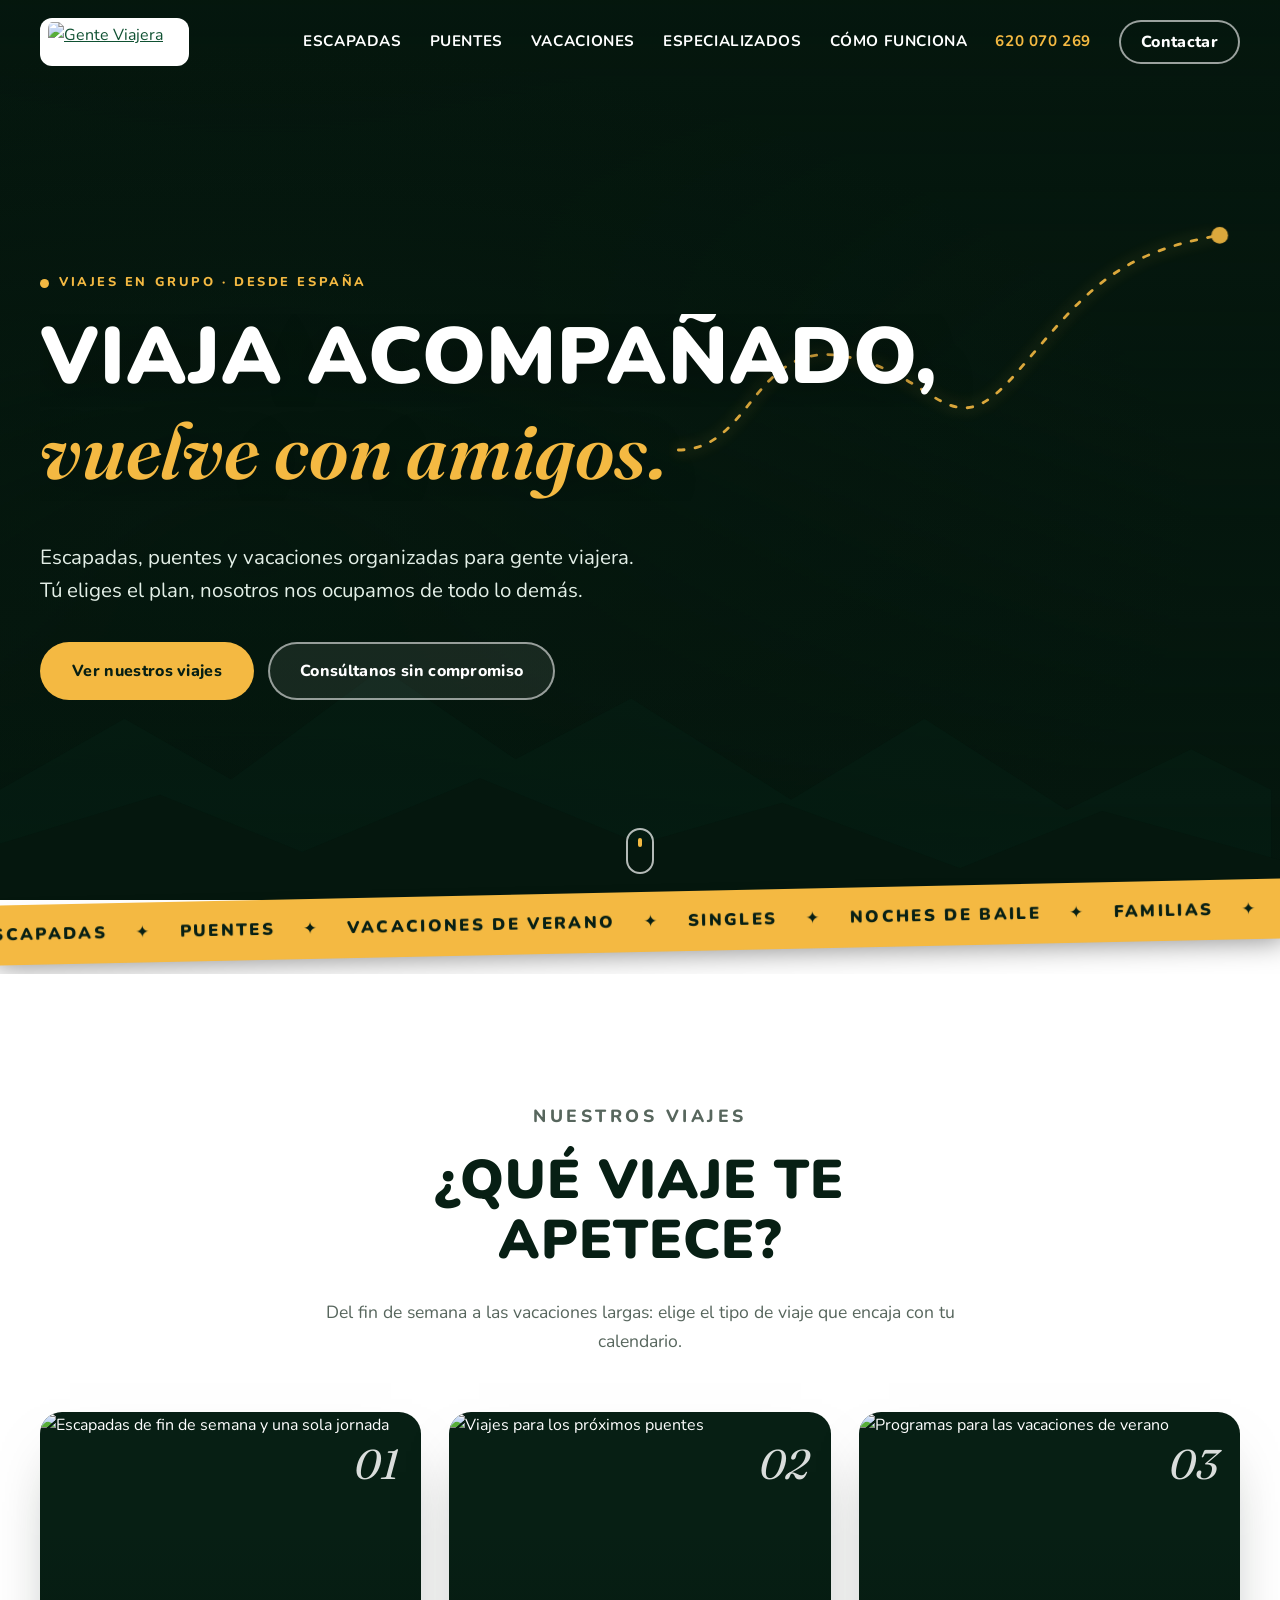
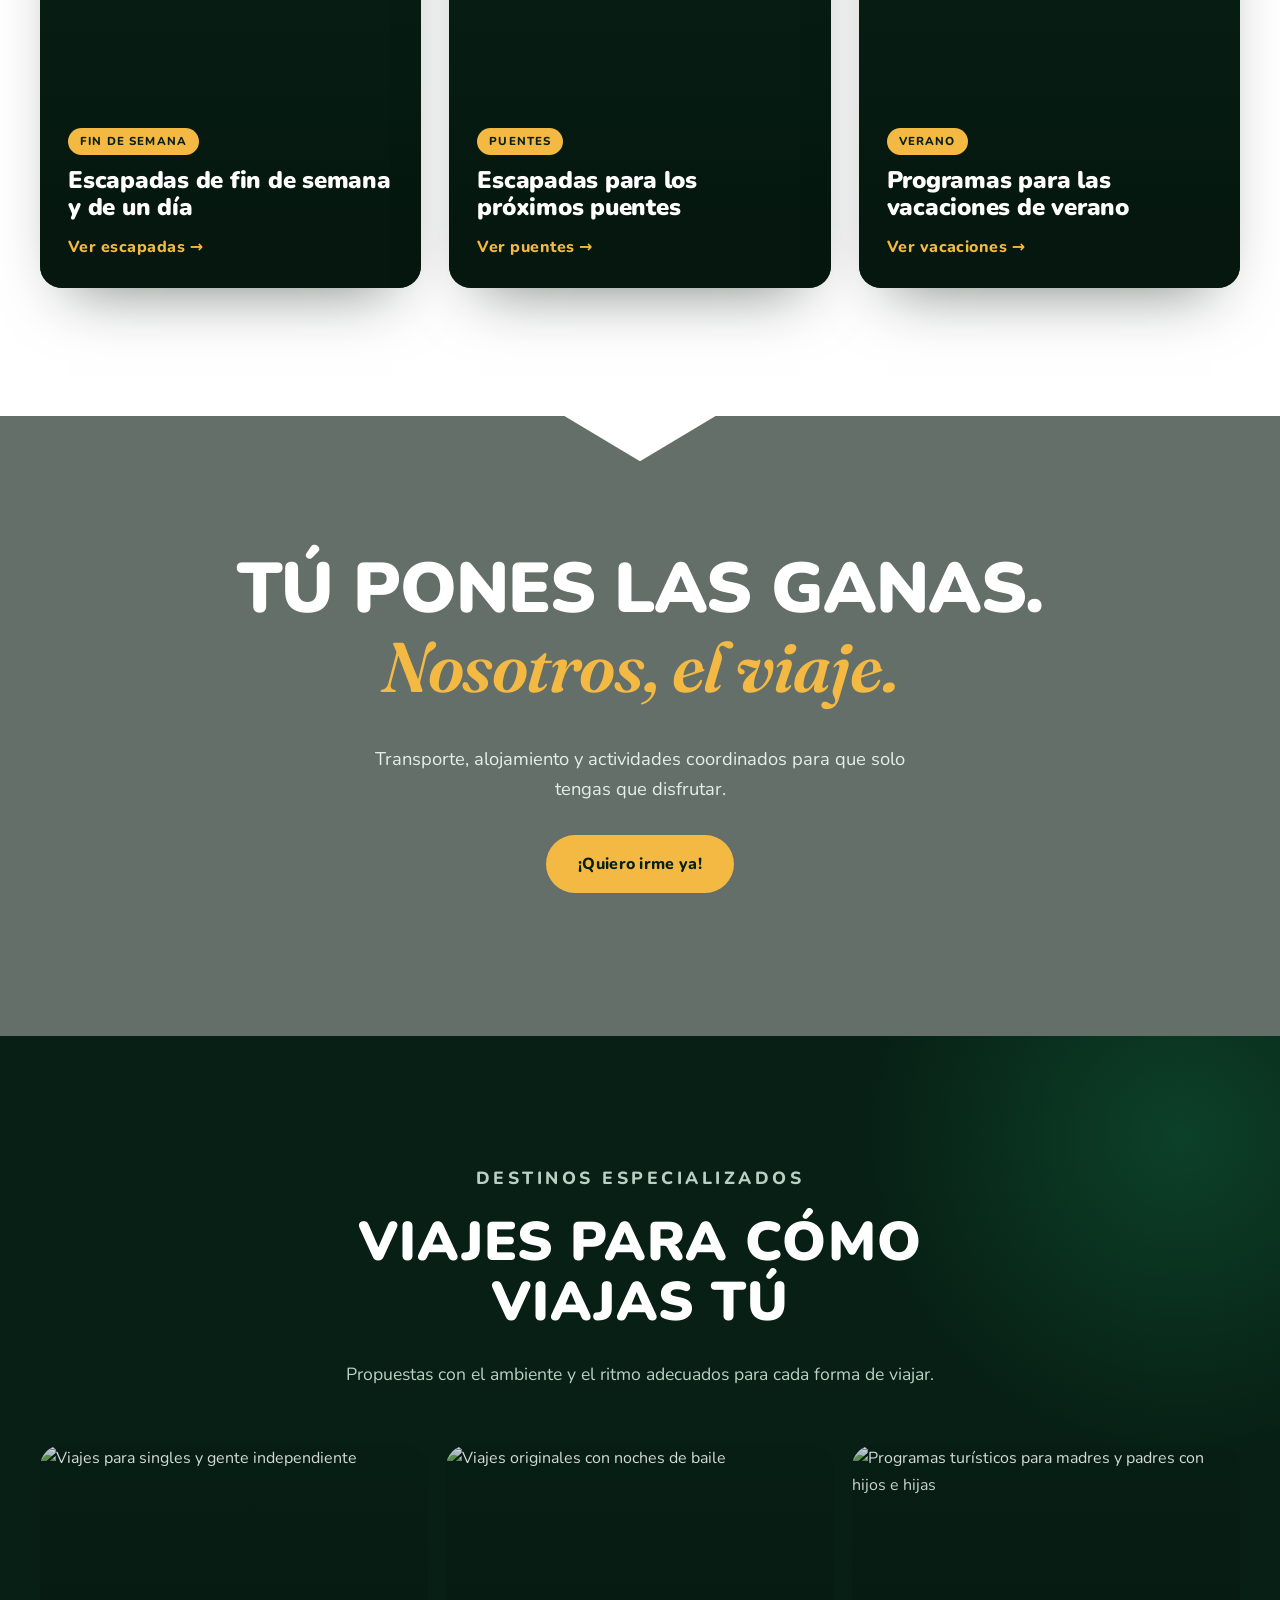
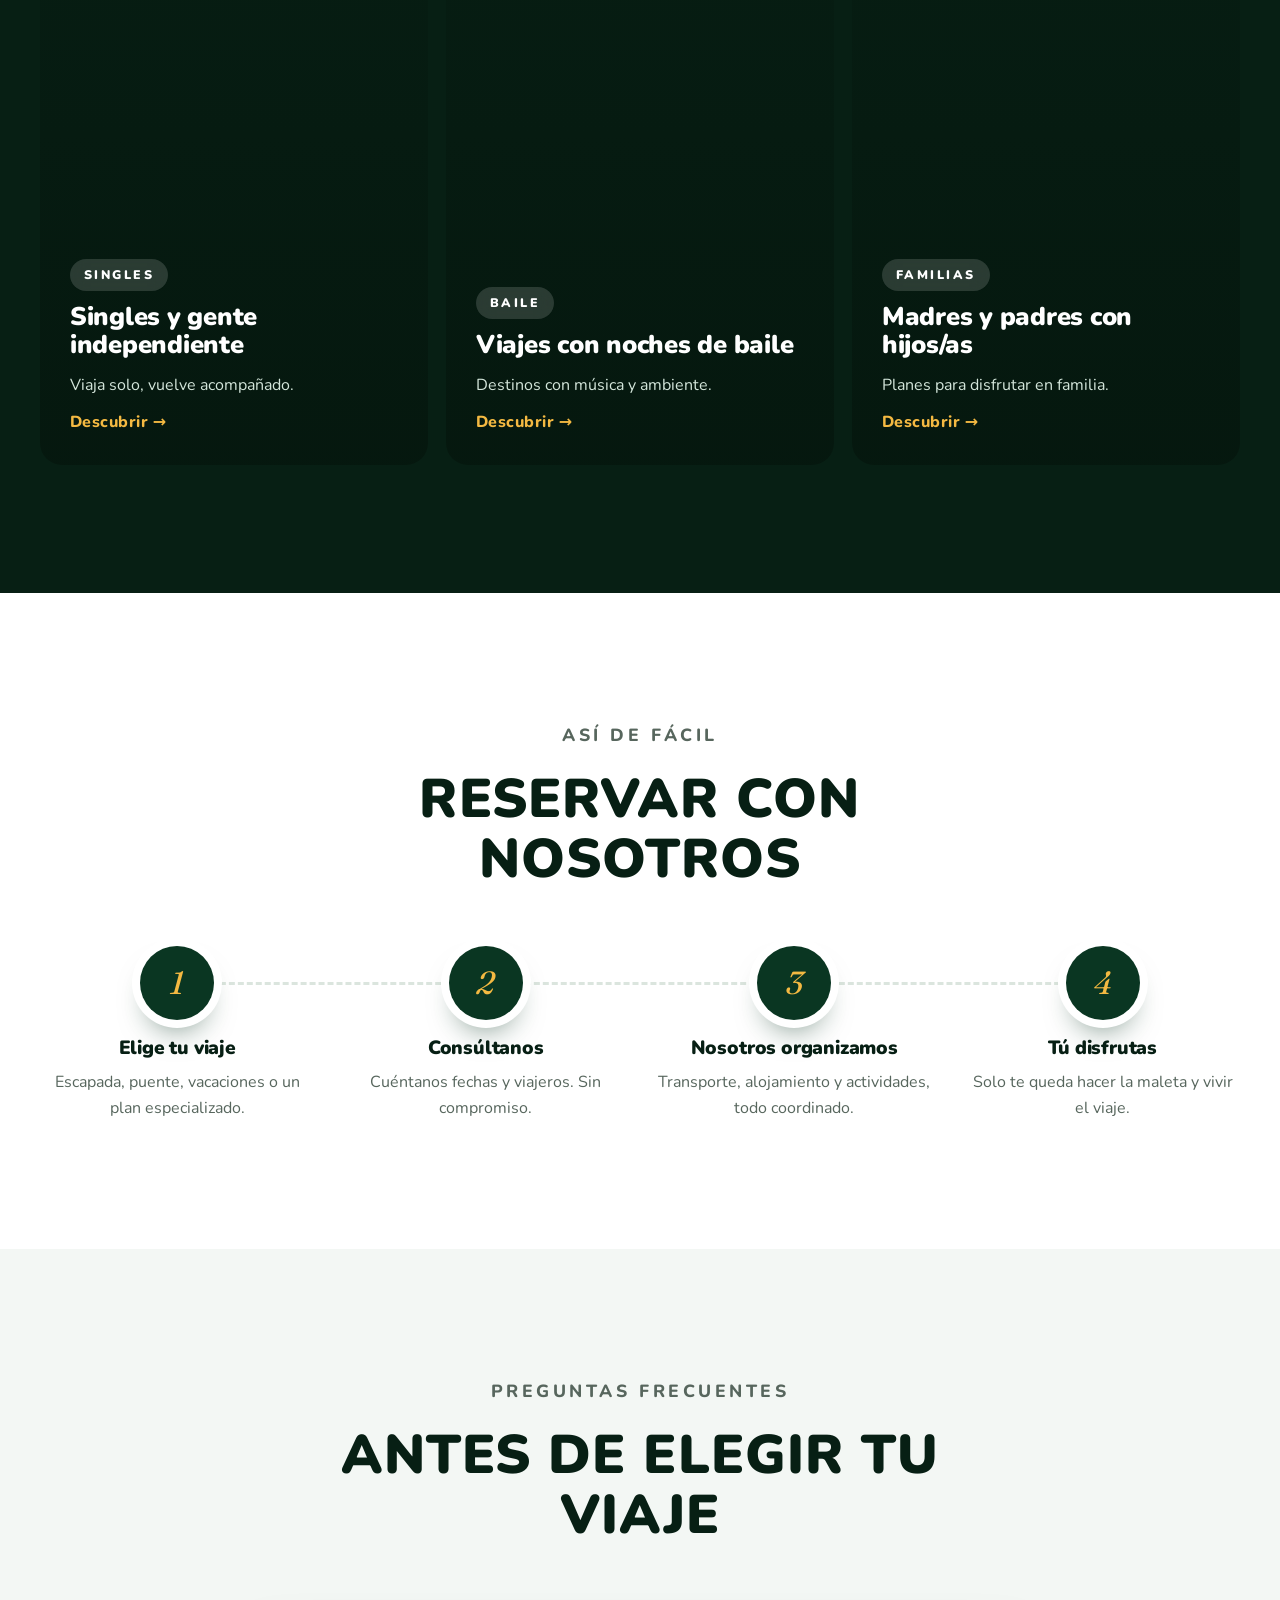
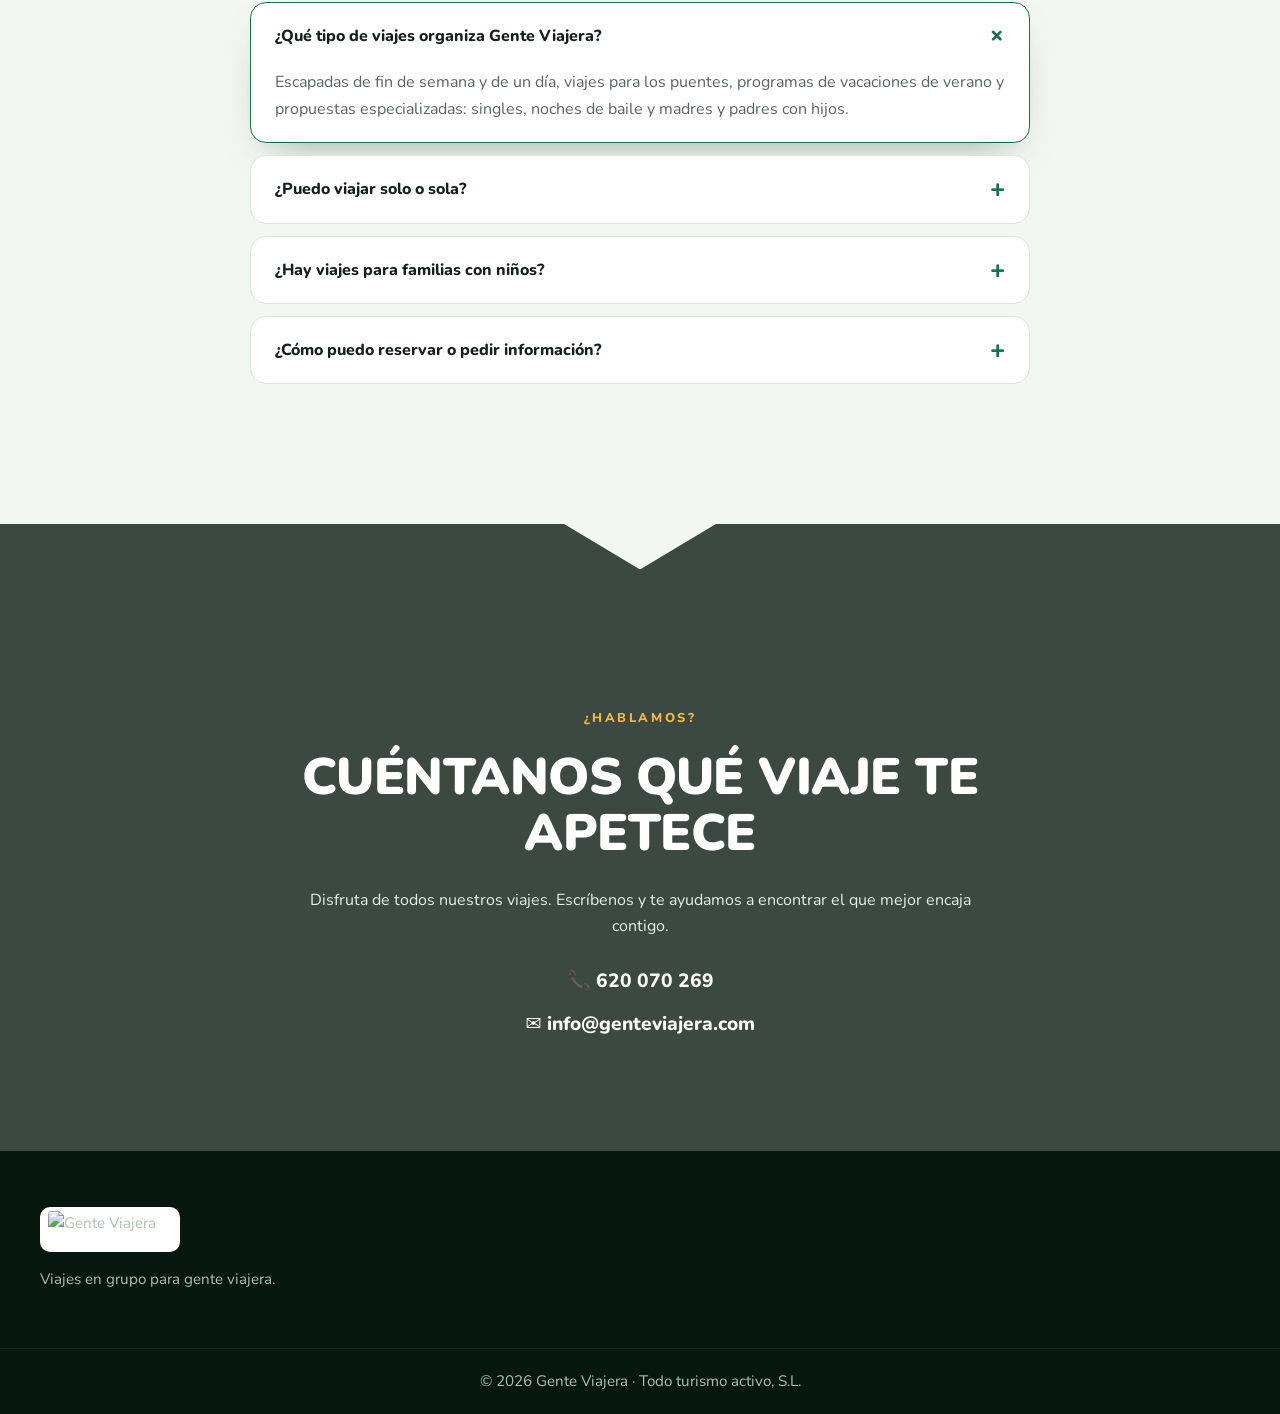
==== commit 2ffc5b3b: "Solo home y menu: sin formulario ni enlaces externos Co-Authored-By: Claude Sonnet 5.5 <noreply@anth" ====
--- a/docs/index.html
+++ b/docs/index.html
@@ -1,4 +1,4 @@
-<!doctype html>
+﻿<!doctype html>
 <html lang="es">
 <head>
   <meta charset="utf-8">
@@ -86,11 +86,11 @@
         <img src="https://genteviajera.com/wp-content/uploads/2024/03/logo-menu.png" alt="Gente Viajera" width="160" height="48">
       </a>
       <nav id="menu" class="menu" aria-label="Principal">
-        <a href="https://genteviajera.com/escapadas/">Escapadas</a>
-        <a href="https://genteviajera.com/puentes/">Puentes</a>
-        <a href="https://genteviajera.com/vacaciones/">Vacaciones</a>
+        <a href="#viajes">Escapadas</a>
+        <a href="#viajes">Puentes</a>
+        <a href="#viajes">Vacaciones</a>
         <a href="#especializados">Especializados</a>
-        <a href="https://genteviajera.com/nosotros/">Nosotros</a>
+        <a href="#como-funciona">Cómo funciona</a>
         <a class="menu__tel" href="tel:+34620070269">620 070 269</a>
         <a class="btn btn--outline btn--sm" href="#contacto">Contactar</a>
       </nav>
@@ -151,7 +151,7 @@
 
         <div class="cards">
           <article class="card tilt" data-reveal>
-            <a href="https://genteviajera.com/escapadas/" class="card__link">
+            <a href="#viajes" class="card__link">
               <img src="https://genteviajera.com/wp-content/uploads/2024/02/ESCAPADAS.jpg" alt="Escapadas de fin de semana y una sola jornada" loading="lazy" width="600" height="760">
               <span class="card__num">01</span>
               <div class="card__body">
@@ -163,7 +163,7 @@
             </a>
           </article>
           <article class="card tilt" data-reveal style="--d:.12s">
-            <a href="https://genteviajera.com/puentes/" class="card__link">
+            <a href="#viajes" class="card__link">
               <img src="https://genteviajera.com/wp-content/uploads/2024/02/puentes.png" alt="Viajes para los próximos puentes" loading="lazy" width="600" height="760">
               <span class="card__num">02</span>
               <div class="card__body">
@@ -175,7 +175,7 @@
             </a>
           </article>
           <article class="card tilt" data-reveal style="--d:.24s">
-            <a href="https://genteviajera.com/vacaciones/" class="card__link">
+            <a href="#viajes" class="card__link">
               <img src="https://genteviajera.com/wp-content/uploads/2024/02/vacaciones-de-verano.png" alt="Programas para las vacaciones de verano" loading="lazy" width="600" height="760">
               <span class="card__num">03</span>
               <div class="card__body">
@@ -212,15 +212,15 @@
         </header>
       </div>
       <div class="panels wrap">
-        <a class="panel" href="https://genteviajera.com/destinos-especializados/singles/" data-reveal>
+        <a class="panel" href="#especializados" data-reveal>
           <img src="https://genteviajera.com/wp-content/uploads/2024/02/singles.png" alt="Viajes para singles y gente independiente" loading="lazy" width="600" height="760">
           <div class="panel__txt"><span class="panel__k">Singles</span><h3>Singles y gente independiente</h3><p>Viaja solo, vuelve acompañado.</p><span class="more">Descubrir <i>→</i></span></div>
         </a>
-        <a class="panel" href="https://genteviajera.com/destinos-especializados/baile/" data-reveal style="--d:.12s">
+        <a class="panel" href="#especializados" data-reveal style="--d:.12s">
           <img src="https://genteviajera.com/wp-content/uploads/2024/02/Viaje-con-noches-de-baile-.png" alt="Viajes originales con noches de baile" loading="lazy" width="600" height="760">
           <div class="panel__txt"><span class="panel__k">Baile</span><h3>Viajes con noches de baile</h3><p>Destinos con música y ambiente.</p><span class="more">Descubrir <i>→</i></span></div>
         </a>
-        <a class="panel" href="https://genteviajera.com/destinos-especializados/padres-con-ninos/" data-reveal style="--d:.24s">
+        <a class="panel" href="#especializados" data-reveal style="--d:.24s">
           <img src="https://genteviajera.com/wp-content/uploads/2024/02/padres-con-ninos.png" alt="Programas turísticos para madres y padres con hijos e hijas" loading="lazy" width="600" height="760">
           <div class="panel__txt"><span class="panel__k">Familias</span><h3>Madres y padres con hijos/as</h3><p>Planes para disfrutar en familia.</p><span class="more">Descubrir <i>→</i></span></div>
         </a>
@@ -274,18 +274,6 @@
             <li><a href="mailto:info@genteviajera.com">✉️ info@genteviajera.com</a></li>
           </ul>
         </div>
-
-        <form class="form" action="#" method="post" novalidate data-reveal style="--d:.15s">
-          <h3>Formulario de contacto</h3>
-          <p class="form__sub">Consúltanos sin compromiso.</p>
-          <label>Nombre<input type="text" name="nombre" autocomplete="name" required></label>
-          <label>Email<input type="email" name="email" autocomplete="email" required></label>
-          <label>Teléfono<input type="tel" name="telefono" autocomplete="tel"></label>
-          <label>Tu consulta<textarea name="mensaje" rows="3" required></textarea></label>
-          <label class="check"><input type="checkbox" required> He leído y acepto las <a href="https://genteviajera.com/politica-de-privacidad/">políticas de privacidad</a></label>
-          <button class="btn btn--block" type="submit"><span>Enviar consulta</span></button>
-          <p class="legal"><strong>Información básica sobre protección de datos.</strong> Responsable: Todo turismo activo, S.L. Finalidad: gestión, estudio y resolución de consultas. Legitimación: consentimiento del interesado. Destinatarios: no se cederán datos a terceros, salvo obligación legal. Derechos: acceder, rectificar, limitar y suprimir los datos, así como presentar una reclamación ante una autoridad de control.</p>
-        </form>
       </div>
     </section>
   </main>
@@ -296,22 +284,10 @@
         <img src="https://genteviajera.com/wp-content/uploads/2024/03/logo-menu.png" alt="Gente Viajera" width="140" height="42" loading="lazy">
         <p>Viajes en grupo para gente viajera.</p>
       </div>
-      <nav aria-label="Pie de página">
-        <a href="https://genteviajera.com/escapadas/">Escapadas</a>
-        <a href="https://genteviajera.com/puentes/">Puentes</a>
-        <a href="https://genteviajera.com/vacaciones/">Vacaciones</a>
-        <a href="https://genteviajera.com/nosotros/">Nosotros</a>
-      </nav>
-      <nav aria-label="Legal">
-        <a href="https://genteviajera.com/politica-de-privacidad/">Política de privacidad</a>
-        <a href="https://genteviajera.com/politica-de-cookies/">Política de cookies</a>
-        <a href="https://genteviajera.com/aviso-legal/">Aviso legal</a>
-      </nav>
     </div>
     <p class="footer__copy">© <span id="y">2026</span> Gente Viajera · Todo turismo activo, S.L.</p>
   </footer>
-
-  <a class="fab" href="tel:+34620070269" aria-label="Llamar a Gente Viajera">📞</a>
   <script src="script.js" defer></script>
 </body>
 </html>
+
--- a/docs/styles.css
+++ b/docs/styles.css
@@ -175,7 +175,7 @@
 .contact__img{background-image:url("https://genteviajera.com/wp-content/uploads/2024/02/puentes.png")}
 .contact__shade{background:rgba(5,23,14,.78)}
 .contact h2{color:#fff;font-size:clamp(2rem,4.4vw,3.2rem);text-transform:uppercase}
-.contact__grid{position:relative;z-index:2;display:grid;grid-template-columns:1fr 1fr;gap:60px;align-items:start}
+.contact__grid{position:relative;z-index:2;display:grid;grid-template-columns:1fr;max-width:720px;text-align:center;justify-items:center}
 .contact__list{list-style:none;padding:0;margin:26px 0 0;display:grid;gap:12px}
 .contact__list a{color:#fff;font-weight:800;text-decoration:none;font-size:1.2rem}
 .contact__list a:hover{color:var(--sun)}
@@ -218,6 +218,24 @@
   .steps::before{display:none}
   .contact__grid,.footer__in{grid-template-columns:1fr}
 }
+@media (max-height:720px){
+  .scroll-cue{display:none}
+}
+@media (max-height:560px) and (orientation:landscape){
+  .hero{height:auto;min-height:0;padding:96px 0 70px}
+  .hero__in{padding-top:0}
+  .hero h1{font-size:clamp(1.8rem,5vw,2.8rem)}
+  .lead{margin-top:12px}
+  .hero__cta{margin-top:20px}
+  .hero__route{display:none}
+  .band{min-height:0}
+  .panel,.panels:hover .panel,.panels .panel:hover{height:300px}
+  .menu{overflow-y:auto;padding:70px 0 20px;justify-content:flex-start;align-items:center;gap:14px}
+}
+@media (min-width:2000px){
+  html{font-size:112.5%}
+  .wrap{width:min(1400px,100% - 64px)}
+}
 @media (prefers-reduced-motion:reduce){
   *,*::before,*::after{animation:none!important;transition:none!important;scroll-behavior:auto!important}
   [data-reveal],.line span,.lead,.hero__cta{opacity:1!important;transform:none!important}
